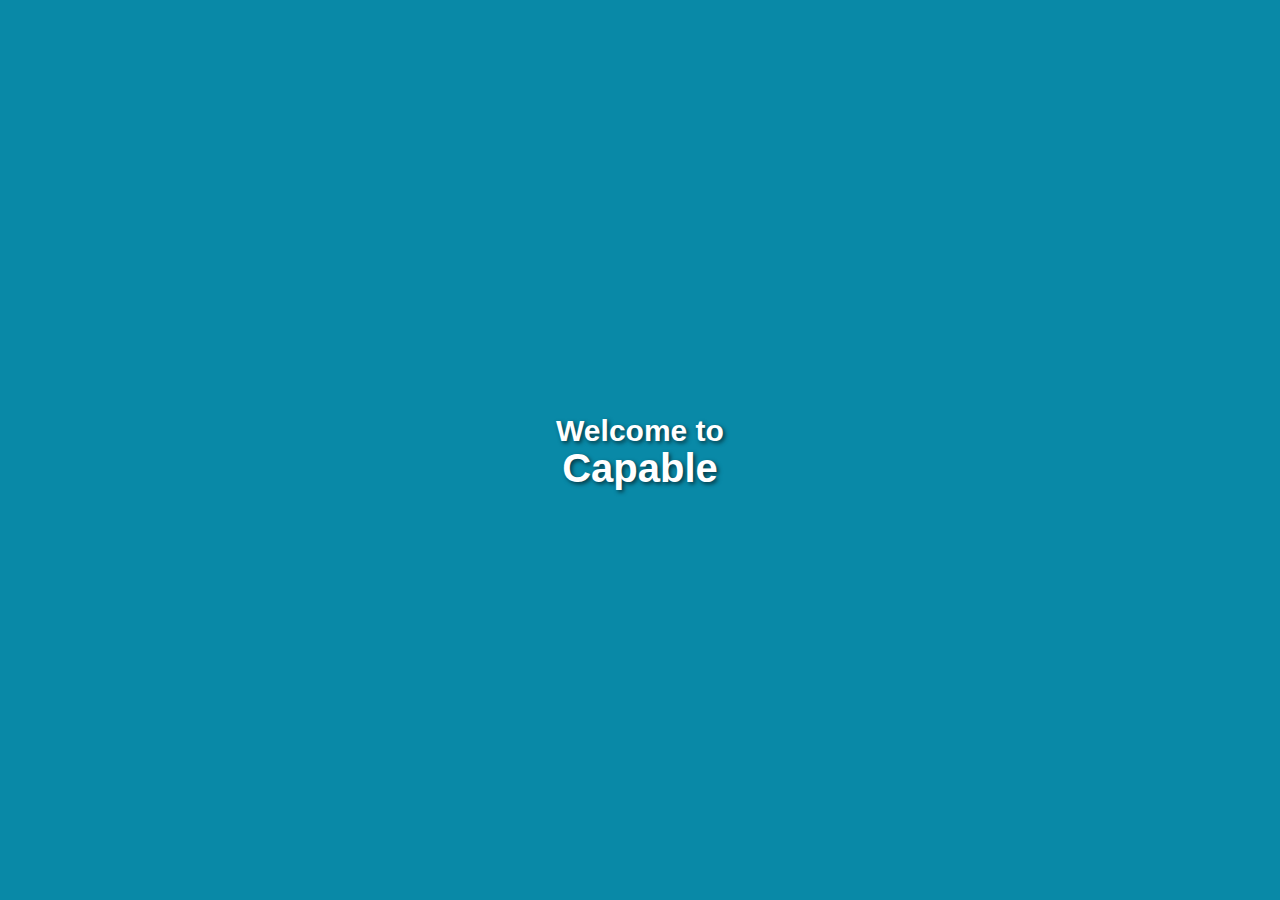
==== index.html @ 87277ef6 "Initial commit" ====
<!DOCTYPE html>
<html lang="en">
<head>
    <meta charset="UTF-8">
    <meta http-equiv="X-UA-Compatible" content="IE=edge">
    <meta name="viewport" content="width=device-width, initial-scale=1.0">
    <title>Beranda</title>
    <link rel="stylesheet" href="style.css">
</head>
<body onclick="skip()">
    <div id="introTitle">
        <h2>Welcome to</h2>
        <h1>Capable</h1>
    </div>
    <div id="askTalkback" style="display: none">
        <h1>Aktifkan TalkBack?</h1>
        <div class="btn-div">
            <button onclick="location.href = 'auth-menu.html'" class="btn-talkback yes">Ya</button>
            <button onclick="location.href = 'auth-menu.html'" class="btn-talkback no">Tidak</button>
        </div>
    </div>
    <script type="text/javascript">
        setTimeout(() => {
        let get = document.getElementById('introTitle');
        get.style.display = 'none';
        let get2 = document.getElementById('askTalkback');
        get2.style.display = 'block';
        }, 2500);
        </script>
</body>
</html>
---- style.css ----
body {
  background: #0989a7;
  font-family: Helvetica;
}
#introTitle, #askTalkback {
  position: absolute;
  top: 50%;
  left: 50%;
  transform: translate(-50%, -50%);
  color: white;
  text-align: center;
  line-height: 10px;
  text-shadow: 2px 2px 4px #0000009c;
  width: 100%;
}

#introTitle h1 {
    font-size: 40px;
}
#introTitle h2 {
    font-size: 30px;
}

.btn-div {
    margin: 30px auto;
    display: flex;
    justify-content: center;
    gap: 10%;
    width: 20%;
}

.btn-talkback {
    font-size: 20px;
    padding: 17px 0;
    width: 43%;
    border: none;
    border-radius: 3px;
    box-shadow: 0px 4px 7px 1px rgba(0,0,0,0.46);
    font-weight: bold;
}

.yes {
    background: #4dabc1;
    color: #f0f0f0;
}

.no {
    background: #dddddd;
    color: #4dabc1;
}

.btn-talkback:hover {
    position:relative;
    box-shadow: none;
    cursor: pointer;
    top: 4px;
}

.btn-div-auth {
    display: flex;
    flex-direction: column;
    gap: 20px;
}

.btn-auth {
    width: 270px;
    padding: 15px 0;
    border-radius: 7px;
    border: none;
    font-weight: bold;
    box-shadow: 0px 4px 6px 1px rgba(0,0,0,0.46);
    font-size: 16px;
}

.btn-auth:hover {
    position:relative;
    box-shadow: none;
    cursor: pointer;
    top: 4px;
}

.back-btn {
    margin: 20px;
}

.back-btn a {
    text-decoration: none;
    font-weight: bold;
    color: #0989a7;
    font-size: 20px;
}

.cb a {
    color: #0989a7;
}

.cb a:hover {color: #4dabc1; text-decoration: underline;}
.back-btn a:hover {color: #4dabc1; text-decoration: underline;}

.isi-form {
    margin: 0 auto;
    width: 300px;
    margin-top: 150px;
    text-align: center;
    display: flex;
    flex-direction: column;
}

.isi-form input {
    border: none;
    margin-bottom: 10px;
    width: 100%;
    padding: 10px;
    border-radius: 5px;
}

.cb {
    display: flex;
    font-size: 15px ;
    margin-top: 10px;
}

.isi-form input.cb-btn {
    height: 15px;
    width: 15px;
    margin-right: 10px;
}

.isi-form button {
    background: #0989a7;
    border: none;
    padding: 14px;
    width: 80%;
    margin-top: 15px;
    border-radius: 5px;
    font-weight: bold;
    font-size: 14px;
    color: white;
    box-shadow: 0px 1px 3px 1px rgba(0,0,0,0.46);
}

.isi-form button:hover {
    position:relative;
    box-shadow: none;
    cursor: pointer;
    top: 1px;
    background: #4dabc1;
}

@media only screen and (max-width: 768px) {
    .btn-div {
        width: 80%;
    }
}
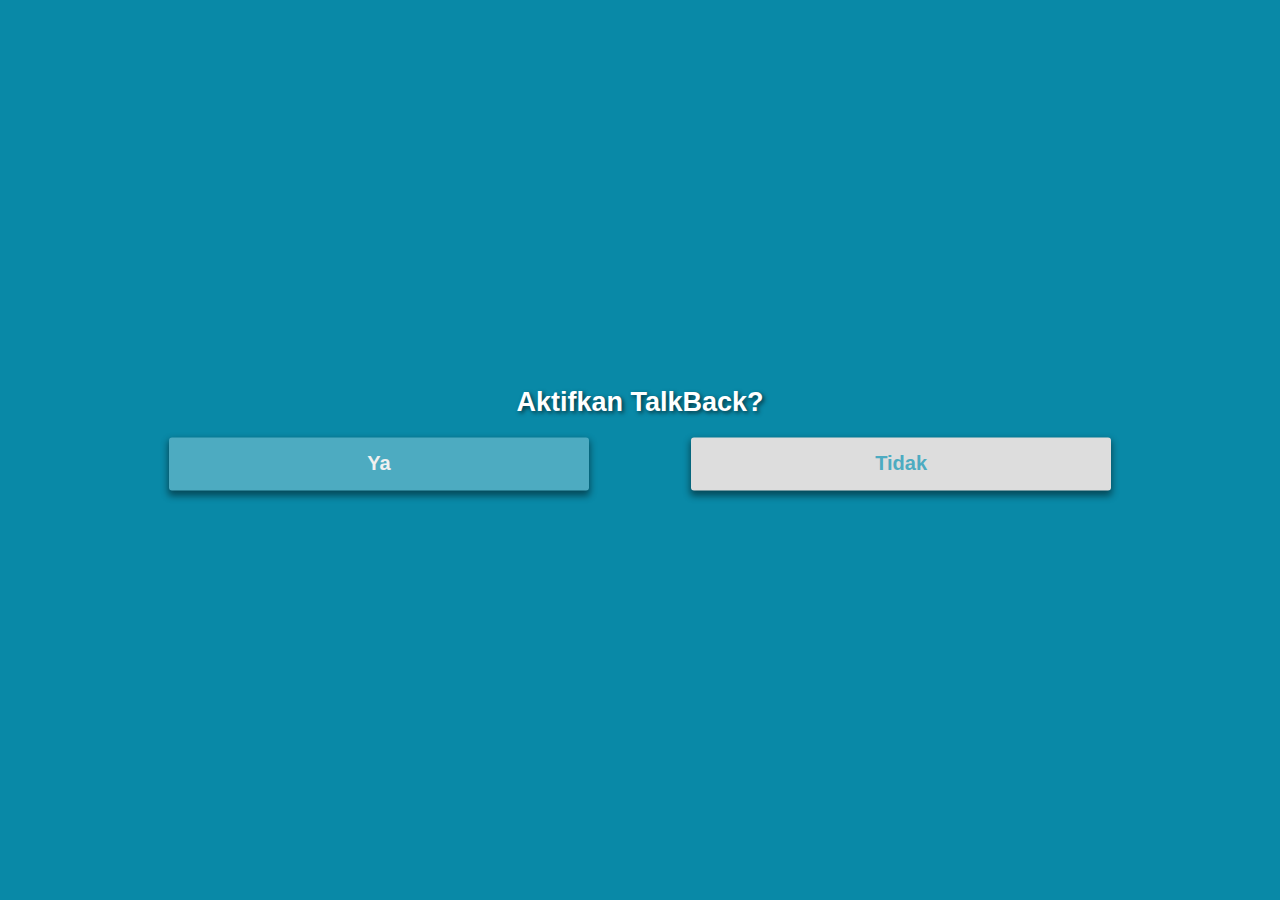
==== commit f2e297f2: "something" ====
--- a/index.html
+++ b/index.html
@@ -8,24 +8,24 @@
     <link rel="stylesheet" href="style.css">
 </head>
 <body onclick="skip()">
-    <div id="introTitle">
+    <!-- <div id="introTitle">
         <h2>Welcome to</h2>
         <h1>Capable</h1>
-    </div>
-    <div id="askTalkback" style="display: none">
+    </div> -->
+    <div id="askTalkback">
         <h1>Aktifkan TalkBack?</h1>
         <div class="btn-div">
             <button onclick="location.href = 'auth-menu.html'" class="btn-talkback yes">Ya</button>
             <button onclick="location.href = 'auth-menu.html'" class="btn-talkback no">Tidak</button>
         </div>
     </div>
-    <script type="text/javascript">
+    <!-- <script type="text/javascript">
         setTimeout(() => {
         let get = document.getElementById('introTitle');
         get.style.display = 'none';
         let get2 = document.getElementById('askTalkback');
         get2.style.display = 'block';
         }, 2500);
-        </script>
+        </script> -->
 </body>
 </html>--- a/style.css
+++ b/style.css
@@ -1,6 +1,7 @@
 body {
   background: #0989a7;
   font-family: Helvetica;
+  margin: 0;
 }
 #introTitle, #askTalkback {
   position: absolute;
@@ -21,18 +22,30 @@
     font-size: 30px;
 }
 
+#askTalkback h1 {
+    font-size: 27px;
+}
+
 .btn-div {
     margin: 30px auto;
     display: flex;
     justify-content: center;
     gap: 10%;
-    width: 20%;
+    width: 80%;
+}
+
+.auth {
+    display: flex;
+    flex-direction: column;
+    align-items: center;
+    gap: 15px;
+    width: 100%;
 }
 
 .btn-talkback {
     font-size: 20px;
-    padding: 17px 0;
-    width: 43%;
+    padding: 15px 0;
+    width: 41%;
     border: none;
     border-radius: 3px;
     box-shadow: 0px 4px 7px 1px rgba(0,0,0,0.46);
@@ -98,39 +111,48 @@
 .back-btn a:hover {color: #4dabc1; text-decoration: underline;}
 
 .isi-form {
-    margin: 0 auto;
-    width: 300px;
-    margin-top: 150px;
+    position: absolute;
+    top: 50%;
+    left: 50%;
+    transform: translate(-50%, -50%);
+    width: 90vw;
     text-align: center;
     display: flex;
     flex-direction: column;
 }
 
+
 .isi-form input {
+    box-sizing: border-box;
     border: none;
     margin-bottom: 10px;
     width: 100%;
-    padding: 10px;
+    padding: 15px 10px;
     border-radius: 5px;
 }
 
 .cb {
     display: flex;
+    align-items: center;
     font-size: 15px ;
     margin-top: 10px;
+}
+
+.cb label {
+    margin-top: -6px;
 }
 
 .isi-form input.cb-btn {
     height: 15px;
     width: 15px;
-    margin-right: 10px;
+    margin-right: 7px;
 }
 
 .isi-form button {
     background: #0989a7;
     border: none;
     padding: 14px;
-    width: 80%;
+    width: 75%;
     margin-top: 15px;
     border-radius: 5px;
     font-weight: bold;
@@ -147,8 +169,119 @@
     background: #4dabc1;
 }
 
-@media only screen and (max-width: 768px) {
-    .btn-div {
-        width: 80%;
-    }
+main {
+    padding: 25px;
+    display: flex;
+    flex-direction: column;
+    text-align: center;
+    height: calc(100vh + 250px);
+}
+
+.card {
+    box-sizing: border-box;
+    border-radius: 8px;
+    background: white;
+    width: 100%;
+    padding: 20px;
+    box-shadow: 0px 4px 8px 2px rgba(0,0,0,0.46);
+    margin-bottom: 30px;
+}
+
+.card:hover {
+    scale: 1.05;
+    transition: .4s;
+}
+
+.beranda-head {
+    display: flex;
+    flex-direction: column;
+}
+
+.user-prof {
+    display: flex;
+    align-items: center;
+}
+
+.user-prof img {
+    width: 60px;
+    border-radius: 100%;
+}
+
+.user-prof p {
+    margin-left: 20px;
+    font-weight: bold;
+    font-size: 20px;
+}
+
+.fg-search input {
+    box-sizing: border-box;
+    width: 100%;
+    margin-top: 15px;
+    padding: 10px;
+    background: #ececec;
+    border: none;
+    border-radius: 8px;
+}
+
+.welc {
+    box-sizing: border-box;
+    background: #0989a7;
+    color: white;
+    text-align: left;
+    padding: 5px 25px;
+    line-height: 25px;
+}
+
+.items {
+    box-sizing: border-box;
+    display: grid;
+    grid-template-columns: 50% 50%;
+}
+
+.items .card {
+    margin: 10px auto;
+    width: 93%;
+    padding: 0;
+}
+
+.gambar img {
+    width: 100%;
+    border-radius:8px 8px 0 0 ;
+}
+
+.teks {
+    padding: 3px 0;
+}
+
+footer {
+    height: 10%;
+    position: fixed;
+    bottom: 0;
+    background: #fff;
+    display: flex;
+    width: 100%;
+    justify-content: space-around;
+    box-sizing: border-box;
+}
+
+.ikon {
+    box-sizing: border-box;
+    line-height: 3px;
+    display: flex;
+    flex-direction: column;
+    justify-content:center ;
+    align-items: center;
+}
+
+.ikon img {
+    width: 35px;
+    padding-top: 5px;
+}
+
+.ikon p {
+    font-size: 15px;
+}
+
+.ikon:hover {
+    background: #e4e4e4;
 }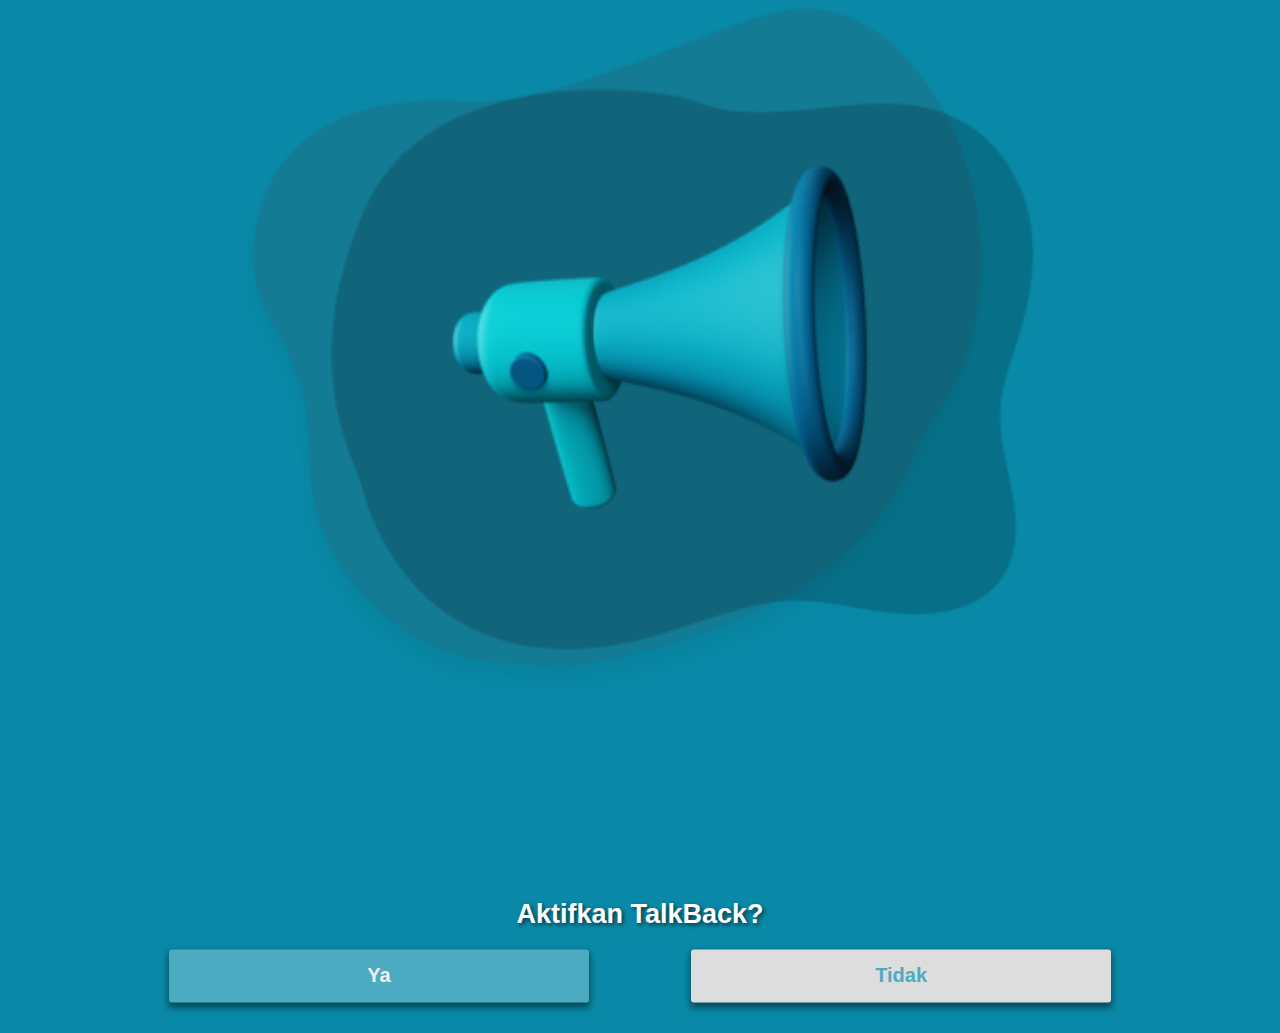
==== commit 3d5517c6: "design" ====
--- a/index.html
+++ b/index.html
@@ -13,6 +13,7 @@
         <h1>Capable</h1>
     </div> -->
     <div id="askTalkback">
+        <img src="img/mega.png" alt="">
         <h1>Aktifkan TalkBack?</h1>
         <div class="btn-div">
             <button onclick="location.href = 'auth-menu.html'" class="btn-talkback yes">Ya</button>
--- a/style.css
+++ b/style.css
@@ -15,6 +15,10 @@
   width: 100%;
 }
 
+#askTalkback img {
+    width: 80%;
+}
+
 #introTitle h1 {
     font-size: 40px;
 }
@@ -67,6 +71,12 @@
     box-shadow: none;
     cursor: pointer;
     top: 4px;
+}
+
+.isi-form img {
+    width: 150px;
+    margin: 0 auto;
+    margin-bottom: -40px;
 }
 
 .btn-div-auth {
@@ -121,6 +131,10 @@
     flex-direction: column;
 }
 
+.isi-form h1 {
+    margin-bottom: 40px;
+}
+
 
 .isi-form input {
     box-sizing: border-box;
@@ -214,8 +228,6 @@
 }
 
 .fg-search input {
-    box-sizing: border-box;
-    width: 100%;
     margin-top: 15px;
     padding: 10px;
     background: #ececec;
@@ -224,11 +236,10 @@
 }
 
 .welc {
-    box-sizing: border-box;
     background: #0989a7;
     color: white;
     text-align: left;
-    padding: 5px 25px;
+    padding: 5px 20px;
     line-height: 25px;
 }
 
